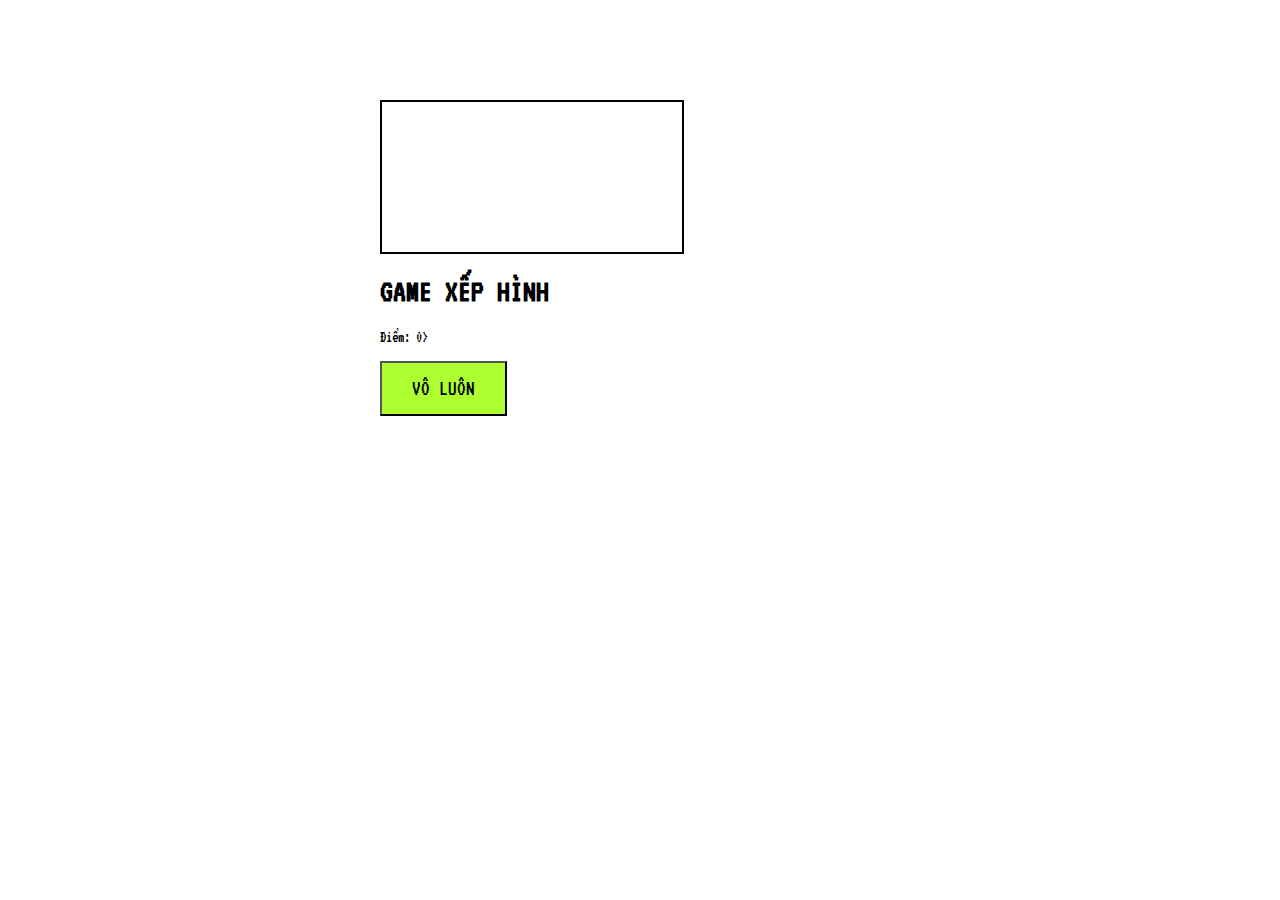
==== Game xếp hình/index.html @ 39b3e52b "gia hoa quả" ====
<!DOCTYPE html>
<html lang="en">

<head>
    <meta charset="UTF-8">
    <meta name="viewport" content="width=device-width, initial-scale=1.0">
    <title>TITRIS( GAME XẾP HÌNH)</title>
    <link rel="stylesheet" href="style.css">
    <link rel="preconnect" href="https://fonts.googleapis.com">
    <link rel="preconnect" href="https://fonts.gstatic.com" crossorigin>
    <link href="https://fonts.googleapis.com/css2?family=VT323&display=swap" rel="stylesheet">
</head>

<body>
    <div class="container">
        <canvas id="board"></canvas>
        <div class="side-bar"></div>
        <div>
            <h1>GAME XẾP HÌNH</h1>
            <P>Điểm: <span id="score">0</span>></span></P>
            <button class="play-btn">VÔ LUÔN</button>
        </div>
    </div>
    <script src="index.js"></script>
</body>

</html>
---- Game xếp hình/style.css ----
*{
    font-family: 'VT323', monospace;
}
.container{
    display: grid;
    grid-template-columns: 320px 200px;
    justify-content: center;
    margin-top: 100px;
}
.side-bar{
    display: flex;
    flex-direction: column;
    justify-content: space-between;
}
#board{
    border: 2px solid black;
}
.play-btn{
    background-color: greenyellow;
    font-size: 16pt;
    padding: 15px 30px;
    cursor: pointer;
}
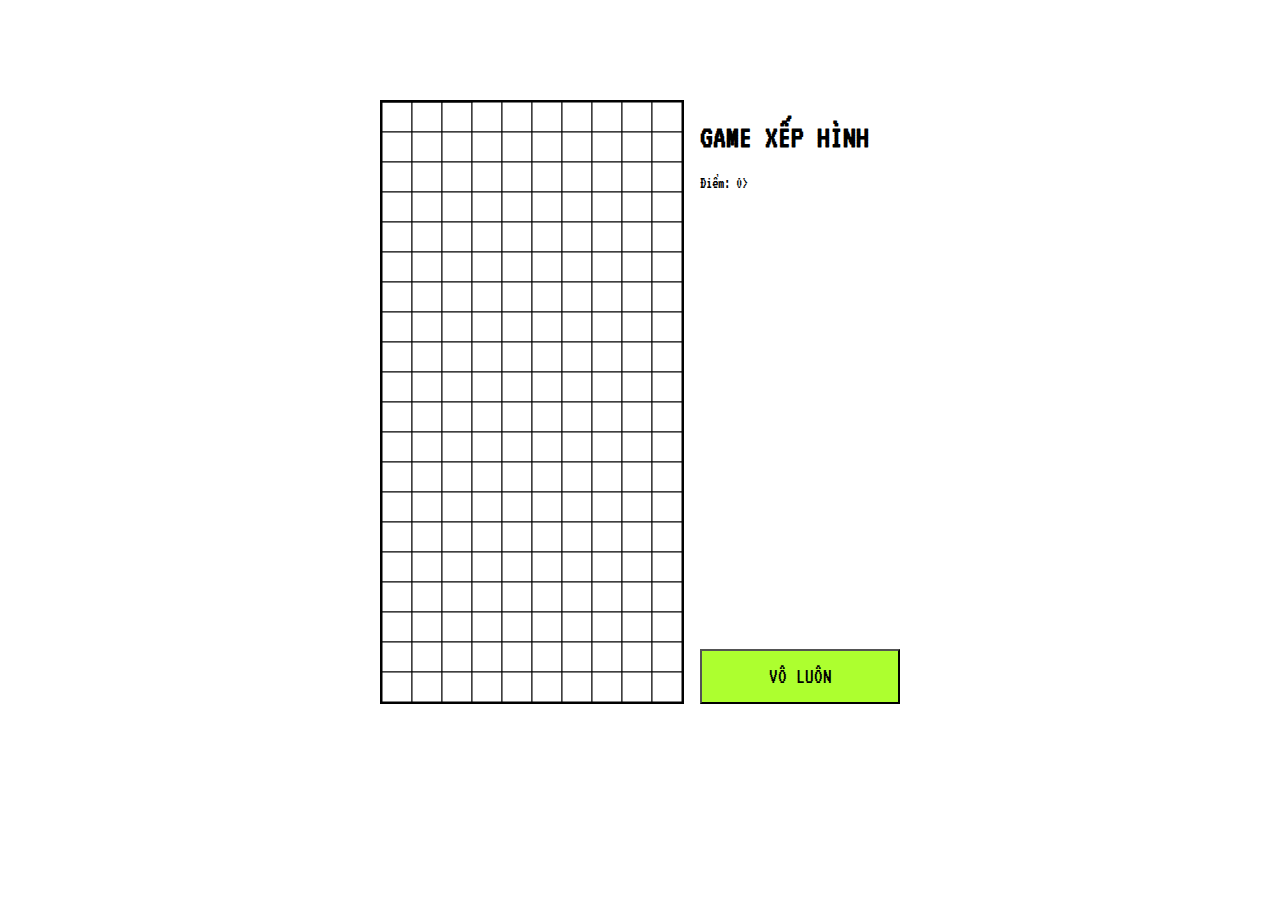
==== commit 47c4bf2d: "hoàn thiện casestudy" ====
--- a/Game xếp hình/index.html
+++ b/Game xếp hình/index.html
@@ -14,11 +14,12 @@
 <body>
     <div class="container">
         <canvas id="board"></canvas>
-        <div class="side-bar"></div>
-        <div>
-            <h1>GAME XẾP HÌNH</h1>
-            <P>Điểm: <span id="score">0</span>></span></P>
-            <button class="play-btn">VÔ LUÔN</button>
+        <div class="side-bar">
+            <div>
+                <h1>GAME XẾP HÌNH</h1>
+                <P>Điểm: <span id="score">0</span>></span></P>
+            </div>
+            <button class="play-btn" id="Play">VÔ LUÔN</button>
         </div>
     </div>
     <script src="index.js"></script>
--- a/Game xếp hình/style.css
+++ b/Game xếp hình/style.css
@@ -1,5 +1,8 @@
 *{
     font-family: 'VT323', monospace;
+}
+body{
+    background-color: white;
 }
 .container{
     display: grid;
